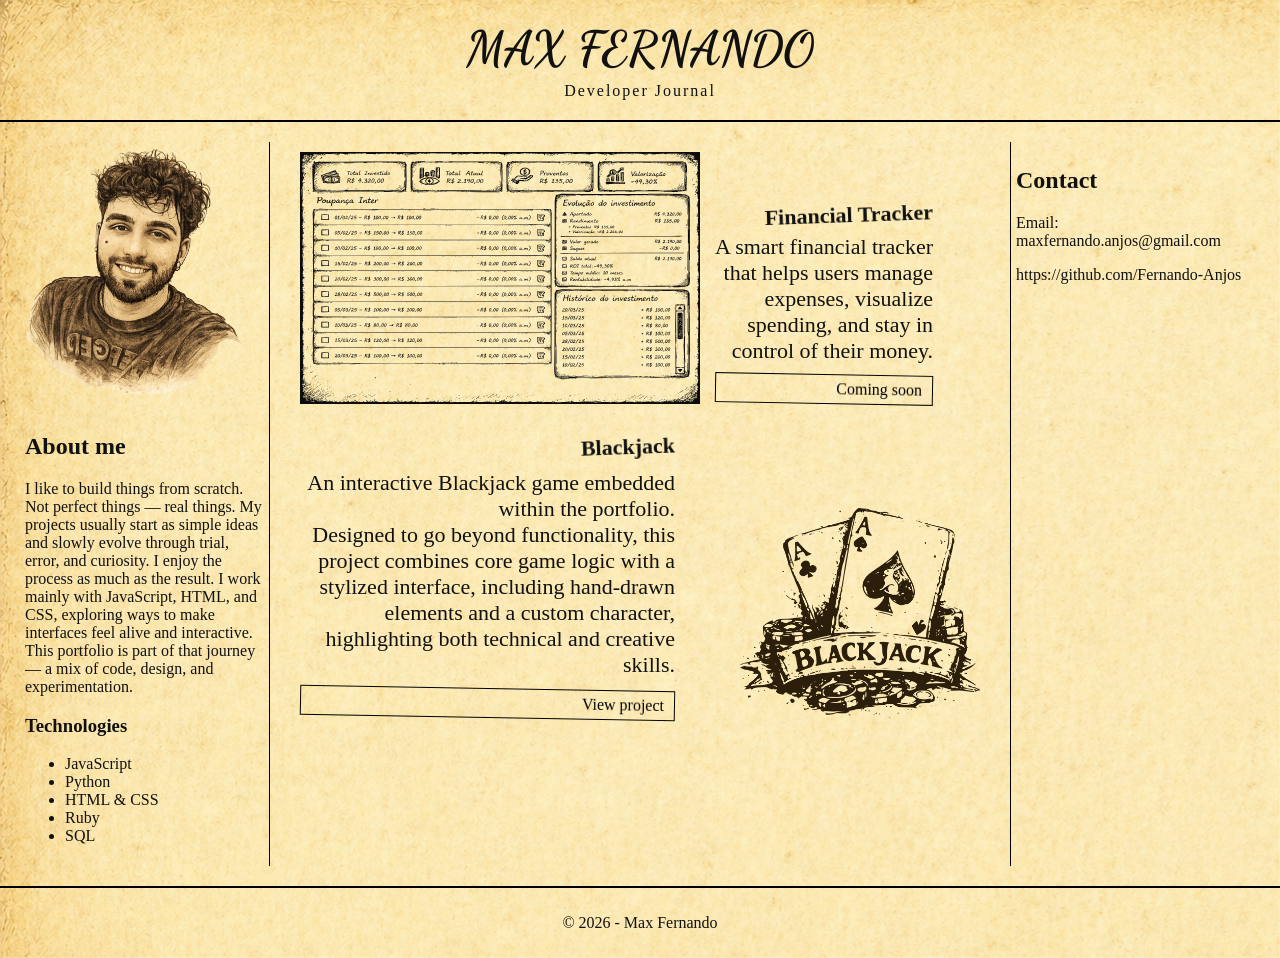
==== index.html @ 3403c09e "fix index filename" ====
<!DOCTYPE html>
<html lang="pt-br">
<head>
  <meta charset="UTF-8" />
  <meta name="viewport" content="width=device-width, initial-scale=1.0"/>
  <title>Seu Nome - Portfólio</title>
  <link href="https://fonts.googleapis.com/css2?family=Dancing+Script&display=swap" rel="stylesheet">
  <link rel="stylesheet" href="assets/css/style.css" />
  <link rel="stylesheet" href="assets/css/card.css" />
</head>
<body>  

  <div id="app">

    <section id="home-screen" class="screen active">
      <header class="header">
        <h1 class="title" >MAX FERNANDO </h1>
        <p>Developer Journal</p>
      </header>

      <main class="container">
        
        <aside class="left">
            <div>
                <img src="assets/images/me3.png" class="me">
            </div>
          <h2>About me</h2>
          <p>I like to build things from scratch. Not perfect things — real things.

            My projects usually start as simple ideas and slowly evolve through trial, error, and curiosity.
            I enjoy the process as much as the result.

            I work mainly with JavaScript, HTML, and CSS, exploring ways to make interfaces feel alive and interactive.

            This portfolio is part of that journey — a mix of code, design, and experimentation.</p>

          <h3>Technologies</h3>
          <ul>
            <li>JavaScript</li>
            <li>Python</li>
            <li>HTML & CSS</li>
            <li>Ruby</li>
            <li>SQL</li>
          </ul>
        </aside>

        <section class="main">

          <section class="projects">
            
            <div class="card">
                <img src="assets/images/dashboard.svg" class="dashboard-img">

                <div class="card-content">
                    <h3>Financial Tracker</h3>

                    <p>A smart financial tracker<br>
                        that helps users manage<br> expenses, 
                        visualize<br> spending, and stay in<br> 
                        control of their money.</p>

                    <a href="#">Coming soon</a>
                </div>
            </div>
            

            <div class="card">          
                <div class="card-content">
                    <h3>Blackjack</h3>
                    <p>An interactive Blackjack game embedded within the portfolio.<br>

                    Designed to go beyond functionality, this project combines core game
                    logic with a stylized interface, including hand-drawn elements and 
                    a custom character, highlighting both technical and creative skills.</p>
                    <a href="#" id="open-blackjack" >View project</a>
                </div>
                
                <img src="assets/images/blackjack5.png" class="blackjack-img">

            </div>

          </section>
        </section>

        <aside class="right">
          <h2>Contact</h2>
          <p>Email: maxfernando.anjos@gmail.com</p>
          <p>https://github.com/Fernando-Anjos</p>
        </aside>

      </main>

      <footer class="footer">
        <p>© 2026 - Max Fernando</p>
      </footer>
    </section>

    <section id="blackjack-screen" class="screen">
      <div id="game-container">
        <div class="table-scene">

          <img src="/assets/images/table2.svg" class="table-image">

          <div id="dealer-hand" class="hand dealer-hand"></div>
          <div id="player-hand" class="hand player-hand"></div>

          <div id="dealer-score" class="score-box dealer-score">

            <img src="assets/images/cards/score.png">

            <div class="score-content">

              <p class="score-label">DEALER</p>
              <div class="score-line"></div>
              <span class="score-number" id="dealer-score-text">18</span>
              
            </div>

          </div>


          <div id="player-score" class="score-box player-score">

            <img src="assets/images/cards/score.png">

            <div class="score-content">

              <p class="score-label">YOU</p>
              <div class="score-line"></div>
              <span class="score-number" id="player-score-text">18</span>

            </div>

          </div>

          <div class="controls">

            <button id="hit" class="game-btn">
              <img src="assets/images/cards/hit.svg">
            </button>

            <button id="stand" class="game-btn">
              <img src="assets/images/cards/stand.svg">
            </button>

            <button id="double" class="btn-double game-btn ">
              <img src="assets/images/cards/double.svg">
            </button>            

          </div> 

          <div id="chip-area-bet">

            <div class="chip-stack-bet" id="stack-bet"></div>

          </div>
          
          <div id="player-area" class="chip-area">

            <div class="chip-stack" id="stack-1"></div>
            <div class="chip-stack" id="stack-2"></div>
            <div class="chip-stack" id="stack-3"></div>
            <div class="chip-stack" id="stack-4"></div>
            <div class="chip-stack" id="stack-5"></div>
            <div class="chip-stack" id="stack-6"></div>

          </div>

          <div id="dealer-area" class="chip-area">

            <div class="chip-stack" id="stack-7"></div>
            <div class="chip-stack" id="stack-8"></div>
            <div class="chip-stack" id="stack-9"></div>
            <div class="chip-stack" id="stack-10"></div>
            <div class="chip-stack" id="stack-11"></div>
            <div class="chip-stack" id="stack-12"></div>

          </div>

          <img id="result-stamp" class="result-stamp">

        </div>

       
      </div>

      <div id="card-viewer">        
        <div id="viewer-card"></div>
      </div>

      
    </section>

    <section id="ending-screen"
      class="screen">
      <div id= "ending-container">
          <div class="ending-book">

            <div class="ending-left">

              <!-- desenho -->

            </div>

            <div class="ending-right">

              <div id="ending-content"></div>

            </div>
          </div>
        </div>

    </section>

    <div id="rapid-pages">

      <div class="rapid-page"></div>
      <div class="rapid-page"></div>
      <div class="rapid-page"></div>
      <div class="rapid-page"></div>

    </div>

    

  </div>

  <audio id="page-sound" src="assets/sounds/page.mp3"></audio>
  <audio id="page-shuffling" src="assets/sounds/pageshuffling.mp3"></audio>

</body>
  <script src="/assets/js/index.js" type="module"></script>
  
</html>
---- assets/css/style.css ----
body {
  margin: 0;
  font-family: "Georgia", serif;  
  color: #111;
}

#app {
  position: relative;
  width: 100%;
  min-height: 100vh;

  perspective: 2000px;

  overflow: hidden;
}

.screen {
  position: absolute;
  inset: 0;

  width: 100%;
  height: 100%;

  backface-visibility: hidden;

  display: none;
}

.screen.active {
  display: block;
}

#home-screen.active {
  display: grid;
}

#blackjack-screen.active {
  display: flex;
  align-items: center;
  justify-content: center;
}

#ending-screen.active {
  display: flex;
  justify-content: center;
  align-items: center;
}

#home-screen {
  z-index: 2;
  background-image: url('/assets/images/oldpaper4.png');
  transform-origin: left center;
  transform-style: preserve-3d;
  transition: transform 1s ease;
  position: relative;
}

#blackjack-screen {
  z-index: 1;
  width: 100vw;
  height: 100vh;
  align-items: center;
  justify-content: center;
  background-image: url('/assets/images/oldpaper4.png');
  background-size: cover;
  background-repeat: no-repeat;
  background-position: center;
  overflow: hidden;
}

#game-container {
  width: 1920px;
  height: 1080px;

  position: relative;

  transform-origin: center center;
}

#home-screen.turn-page {
  transform:
    rotateY(-95deg)
    skewY(-2deg);
}

#home-screen::after {
  content: "";
  position: absolute;
  top: 0;
  right: 0;

  width: 60px;
  height: 100%;

  background:
    linear-gradient(
      to left,
      rgba(0,0,0,0.25),
      transparent
    );

  opacity: 0;
  transition: transform 1s cubic-bezier(.65,.05,.36,1);
  pointer-events: none;
}

#home-screen.turn-page::after {
  opacity: 1;
}


/* Header */
.header {
  text-align: center;
  border-bottom: 2px solid #000;
  padding: 20px;
}

.header h1 {
  margin: 0;
  font-size: 3rem;
}

.header p {
  margin: 5px 0 0;
  letter-spacing: 2px;
  font-size: 16px;
}

.body p {
  margin: 5px 0 0;
  letter-spacing: 2px;
  font-size: 25px;
}

/* Layout principal */
.container {
  display: grid;
  grid-template-columns: 1fr 2fr 1fr;
  gap: 20px;
  padding: 20px;
}

/* Colunas */
.left, .right {
  border-right: 1px solid #000;
  padding: 5px;
}

.right {
  border-left: 1px solid #000;
  border-right: none;
}

/* Conteúdo principal */
.main-content {
  padding: 5px;
}

.highlight {
  border-bottom: 1px solid #000;
  margin-bottom: 20px;
}

/* Projetos */
.projects {
  display: grid;
  gap: 15px;
  width: 700px;
}

.card {
  display: flex;              /* lado a lado */
  align-items: flex-end;      /* joga tudo pra baixo */
  gap: 15px;

  padding: 10px;
}

/* imagem */
.dashboard-img {
  width: 25rem;
  filter: contrast(0.9) brightness(0.95);
}

/* conteúdo */
.card-content {
  display: flex;
  flex-direction: column;
  justify-content: flex-end;
  text-align: right;  /* garante que fique embaixo */
}
/* título estilo rabisco */
.card-content h3 {
  margin: 0;
  font-size: 22px;
  transform: rotate(-2deg);
}

/* texto */
.card-content p {
  margin: 5px 0;
  font-size: 22px;
}

/* botão estilo desenhado */
.card-content a {
  display: inline-block;
  margin-top: 5px;
  padding: 5px 10px;
  border: 1px solid #000;
  text-decoration: none;
  color: #000;

  background: transparent;
  transform: rotate(1deg);
}

/* Footer */
.footer {
  text-align: center;
  border-top: 2px solid #000;
  padding: 10px;
}


/* Left side */
.me{
  width: 100%;
  object-fit: contain;
  pointer-events: none;
}

.title{
  font-family: 'Dancing Script', cursive;
}

.body{ 
  font-family: 'Poppins', sans-serif;
}

.blackjack-img{
  width: 15rem;
  margin-left: 50px;
}

.center-area {
  position: relative;
  width: 100%;
  height: 100%;
}

.suit {
  position: absolute;
  transform: translate(-50%, -50%);
}

.table-scene{
  position: absolute;
  perspective: 1000px;
  width: 100%;
  height: 100%;
}

.table-image {
  position: absolute;
  inset: 0;
  width: 1400px;
  object-fit: contain;
  z-index: 0;
  pointer-events: none;
}

.hand {
  position: absolute;
  display: flex;
  gap: 10px;
  transform: translateX(-50%);
  z-index: 2;
}

.player-hand {
  transform: translateX(-50%) rotateX(15deg);
  position: absolute;
  left: 500px;
  bottom: 100px;
}

.dealer-hand {
  left: 400px;
  top: 500px;
  transform:
    translateX(-50%)
    rotateX(30deg)
    scale(0.7);
  
}

.hand {
  align-items: center;
}


.controls {
  position: absolute;
  display: flex;
  flex-direction: column;
  align-items: center;
  left: 1430px;
  bottom: 120px;
}


.game-btn {
  background: transparent;
  border: none;
  padding: 0;

  cursor: pointer;
}

.game-btn img {
  width: 80px;
  display: block;
  transition: transform 0.15s;
}

.btn-double img{
  width: 130px;
}

.game-btn:hover img {
  filter:
    brightness(1.05)
    drop-shadow(0 0 8px rgba(120, 90, 40, 0.4));
}

.game-btn:active img {
  transform: scale(0.96);
}

.chip-stack img {
  height: 30px;
}
---- assets/css/card.css ----
#table {
  display: flex;
  gap: 16px;
  padding: 20px;
  align-items: center;
  justify-content: center;
}

.card-deck {
  width: 4rem;
  height: 7rem;
  background: transparent;
  position: relative;
  padding: 30px;
}

.card-deck-bg {
  position: absolute;
  inset: 0;

  width: 100%;
  height: 100%;

  object-fit: contain;
}



.card-deck:hover {
  transform: translateY(-5px);
  transition: 0.2s;
}

.corner {
  position: absolute;
  font-size: 14px;
  line-height: 1;
  
}

.top {
  top: 6px;
  left: 8px;
}

.bottom {
  bottom: 6px;
  right: 8px;
  transform: rotate(180deg);
}

.corner.top {
  top: 6px;
  left: 8px;
}

.corner.bottom {
  bottom: 6px;
  right: 8px;
  transform: rotate(180deg);
}

.center-area {
  position: absolute;
  inset: 0;
}


.suit-svg {
  width: 1rem;
  height: 1rem;
  object-fit: contain;
}

.suit.top {
  top: 15%;
  left: 50%;
  transform: translate(-50%, -50%);
}

.rank-svg,
.corner-suit-svg {
  display: block;
}

.corner-suit-svg{
  width: 1rem;
  height: 1rem;
  object-fit: contain;
}
.rank-svg{
  width: 1rem;
  height: 1rem;
  object-fit: contain;

}

.suit.bottom {
  bottom: 15%;
  left: 50%;
  transform: translate(-50%, 50%);
}

.corner {
  display: flex;
  flex-direction: column;
  gap: 0.15rem;
}

.card-deck {
  transition: transform 0.6s;
  transform-style: preserve-3d;

  position: relative;
}

.hidden-card {
  backface-visibility: hidden;
}

.flip-card {
  position: absolute;

  top: 0;
  left: 0;

  backface-visibility: hidden;
}

@keyframes dealCard {
  from {
    opacity: 0;
    transform: translateY(-20px) scale(0.8);
  }

  to {
    opacity: 1;
    transform: translateY(0) scale(1);
  }
}

.card-deck {
  animation: dealCard 0.25s ease;
}

.face-art {
  position: absolute;

  width: 80%;
  height: 90%;

  top: 50%;
  left: 50%;

  transform: translate(-50%, -50%);

  object-fit: contain;
}

#card-viewer {
  position: fixed;
  inset: 0;

  width: 100vw;
  height: 100vh;

  display: none;

  justify-content: center;
  align-items: center;

  background:
  radial-gradient(
    circle,
    rgba(255,255,255,0.06) 0%,
    rgba(0,0,0,0.45) 70%
  );

  backdrop-filter: blur(4px);

  z-index: 9999;

  transform: scale(2.7);
}

.viewer-card {
  transform-style: preserve-3d;
}

.score-box {
  position: absolute;

  width: 220px;
  height: 220px;
}

.dealer-score {
  top: 100px;
  left: 220px;
}

.player-score {
  left: -100px;
  bottom: 100px;
}

.score-box span {
  position: absolute;
  inset: 0;

  display: flex;
  align-items: center;
  justify-content: center;

  font-size: 2rem;
  font-weight: bold;
}

.score-box img {
  width: 100%;
  height: 100%;
  object-fit: contain;
  pointer-events: none;
}

.score-content {
  position: absolute;
  inset: 0;

  display: flex;
  flex-direction: column;

  align-items: center;

  padding-top: 55px;
}

.score-label {
  font-size: 0.8rem;
  letter-spacing: 2px;

  margin-bottom: 6px;
}

.score-line {
  width: 50%;
  height: 2px;

  background: rgba(0,0,0,0.5);

  margin-bottom: 10px;
}

.score-number {
  font-size: 2rem;
  font-weight: bold;
}


.chip-area {
  position: absolute;
  display: flex;  
}

#player-area{
  width: 350px;
  left: 700px;
  bottom: 90px;  
}

#dealer-area{
  width: 300px;
  left: 850px;
  top: 520px;
  transform: scale(0.9);  
}

.chip-stack {
  position: relative;
  width: 70px;
  height: 50px;
}

.chip {
  position: absolute;
  width: 70px;
  left: 0;
  transition: 0.3s;
}

#chip-area-bet {
  position: absolute;

  width: 60px;
  height: 100px;
  transform:
    rotateX(55deg)
    rotateZ(-10deg);
  left: 680px;
  bottom: 140px;
}

#stack-bet {
  position: relative;
  

  width: 100%;
  height: 100%;
}

.bet-chip {
  position: absolute;

  height: 28px;
  transform:
    perspective(800px)
    rotateX(55deg)
    rotateZ(-8deg);

  left: 50%;
  top: 50%;

  transform-origin: center;
}

.result-stamp {
  position: absolute;

  width: 600px;

  left: 50%;
  top: 50%;

  transform:
    translate(-50%, -50%)
    scale(0.2)
    rotate(-12deg);

  opacity: 0;

  pointer-events: none;

  z-index: 50;

  transition:
    transform 0.25s ease-out,
    opacity 0.25s;
}

.result-stamp.show {
  opacity: 1;

  transform:
    translate(-50%, -50%)
    scale(1)
    rotate(-8deg);
}

.game-btn.disabled {
  opacity: 0.45;
  cursor: not-allowed;
  filter: grayscale(0.3);
}

.rapid-page {

  position: absolute;

  width: 100%;
  height: 100%;

  transform-origin: left center;

  animation: rapidFlip 0.4s ease forwards;
}

.rapid-page:nth-child(1) {
  animation-delay: 0s;
}

.rapid-page:nth-child(2) {
  animation-delay: 0.08s;
}

.rapid-page:nth-child(3) {
  animation-delay: 0.16s;
}

.rapid-page:nth-child(4) {
  animation-delay: 0.24s;
}


#rapid-pages {
  position: fixed;
  inset: 0;
  pointer-events: none;
  z-index: 9999;
  display: none;
}

@keyframes rapidFlip {

  0% {
    transform: rotateY(0deg);
  }

  100% {
    transform: rotateY(-180deg);
  }
}

#ending-container {

  width: 1920px;
  height: 1080px;
  position: relative;
  transform-origin: center center;
}

.ending-book::before {

  content: "";
  position: absolute;
  left: 50%;
  top: 0;
  transform: translateX(-50%);
  width: 80px;
  height: 100%;

  background:
    radial-gradient(
      ellipse at center,
      rgba(0,0,0,0.35) 0%,
      rgba(0,0,0,0.15) 35%,
      transparent 70%
    );

  pointer-events: none;
}

.ending-book {

  position: absolute;
  inset: 0;
  display: flex;
  width: 100%;
  height: 100%;
  background-image:
    url('/assets/images/oldpaper4.png');

  background-size: contain;
}

.ending-left,
.ending-right {

  position: relative;
}

.ending-left::after {

  content: "";

  position: absolute;

  top: 5%;
  right: 0;

  width: 1px;
  height: 90%;

  background:
    rgba(0,0,0,0.08);
}

.ending-left {
  flex: 1;
  display: flex;
  align-items: center;
  justify-content: center;
  background:
    linear-gradient(
      to right,
      rgba(255,255,255,0.08),
      transparent 20%
    );
  
  transform: perspective(2000px)
  rotateY(2deg);
}

.ending-right {

  flex: 1;
  padding: 80px;
  display: flex;
  align-items: center;
  
  background:
    linear-gradient(
      to left,
      rgba(255,255,255,0.08),
      transparent 20%
    );  
  transform: perspective(2000px)
  rotateY(-2deg);
}

#ending-content {

  width: 70%;

  font-size: 42px;

  line-height: 1.8;

  transform: rotate(-0.4deg);
}
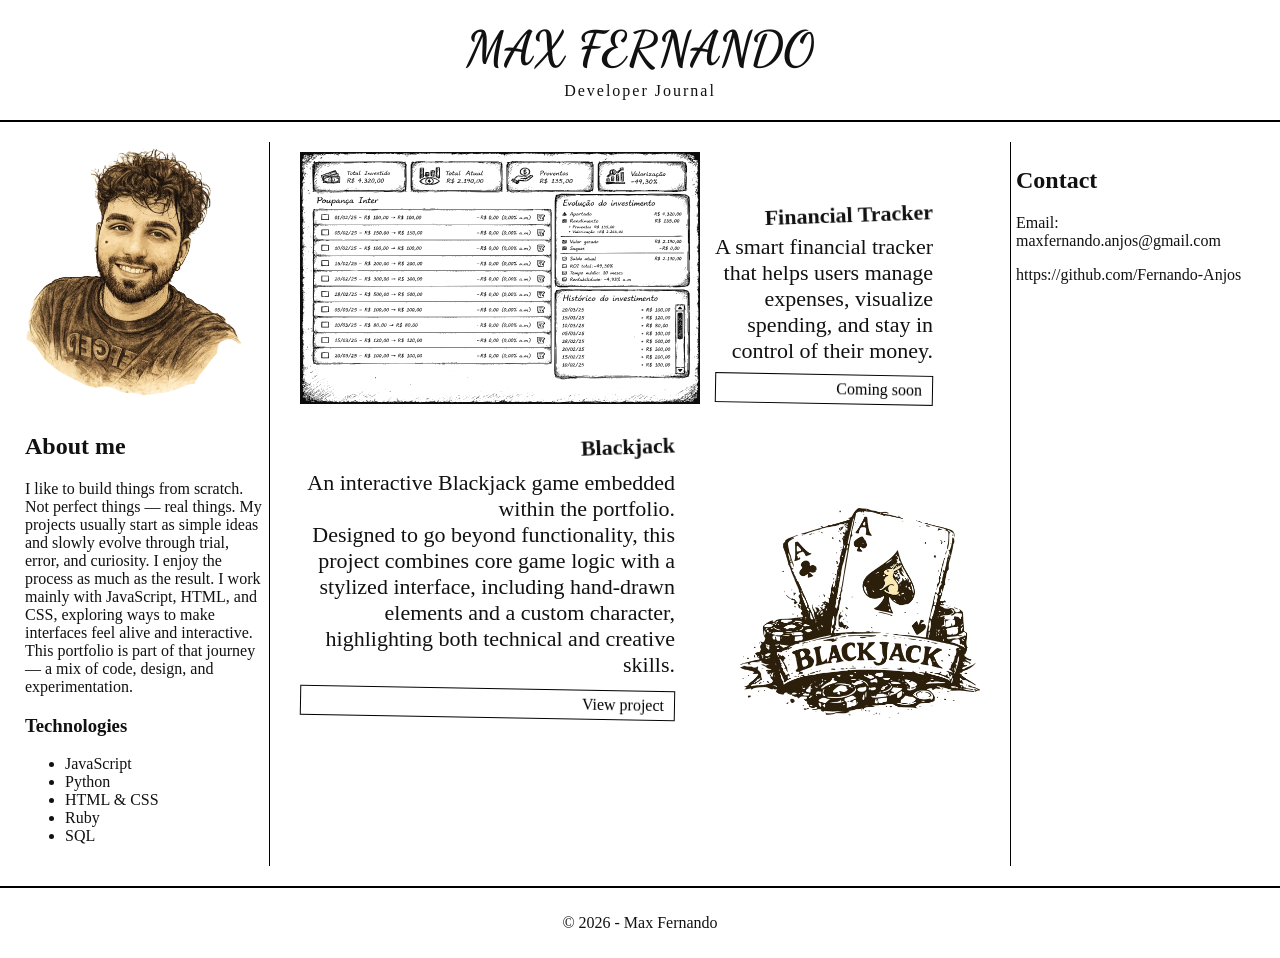
==== commit 1d248c5e: "fix assets for github pages and delete unused imgs" ====
--- a/index.html
+++ b/index.html
@@ -225,10 +225,10 @@
 
   </div>
 
-  <audio id="page-sound" src="assets/sounds/page.mp3"></audio>
-  <audio id="page-shuffling" src="assets/sounds/pageshuffling.mp3"></audio>
+  <audio id="page-sound" src="./assets/sounds/page.mp3"></audio>
+  <audio id="page-shuffling" src="./assets/sounds/pageshuffling.mp3"></audio>
 
 </body>
-  <script src="/assets/js/index.js" type="module"></script>
+  <script src="./assets/js/index.js" type="module"></script>
   
 </html>
--- a/assets/css/style.css
+++ b/assets/css/style.css
@@ -48,7 +48,7 @@
 
 #home-screen {
   z-index: 2;
-  background-image: url('/assets/images/oldpaper4.png');
+  background-image: url('./assets/images/oldpaper4.png');
   transform-origin: left center;
   transform-style: preserve-3d;
   transition: transform 1s ease;
@@ -61,7 +61,7 @@
   height: 100vh;
   align-items: center;
   justify-content: center;
-  background-image: url('/assets/images/oldpaper4.png');
+  background-image: url('./assets/images/oldpaper4.png');
   background-size: cover;
   background-repeat: no-repeat;
   background-position: center;
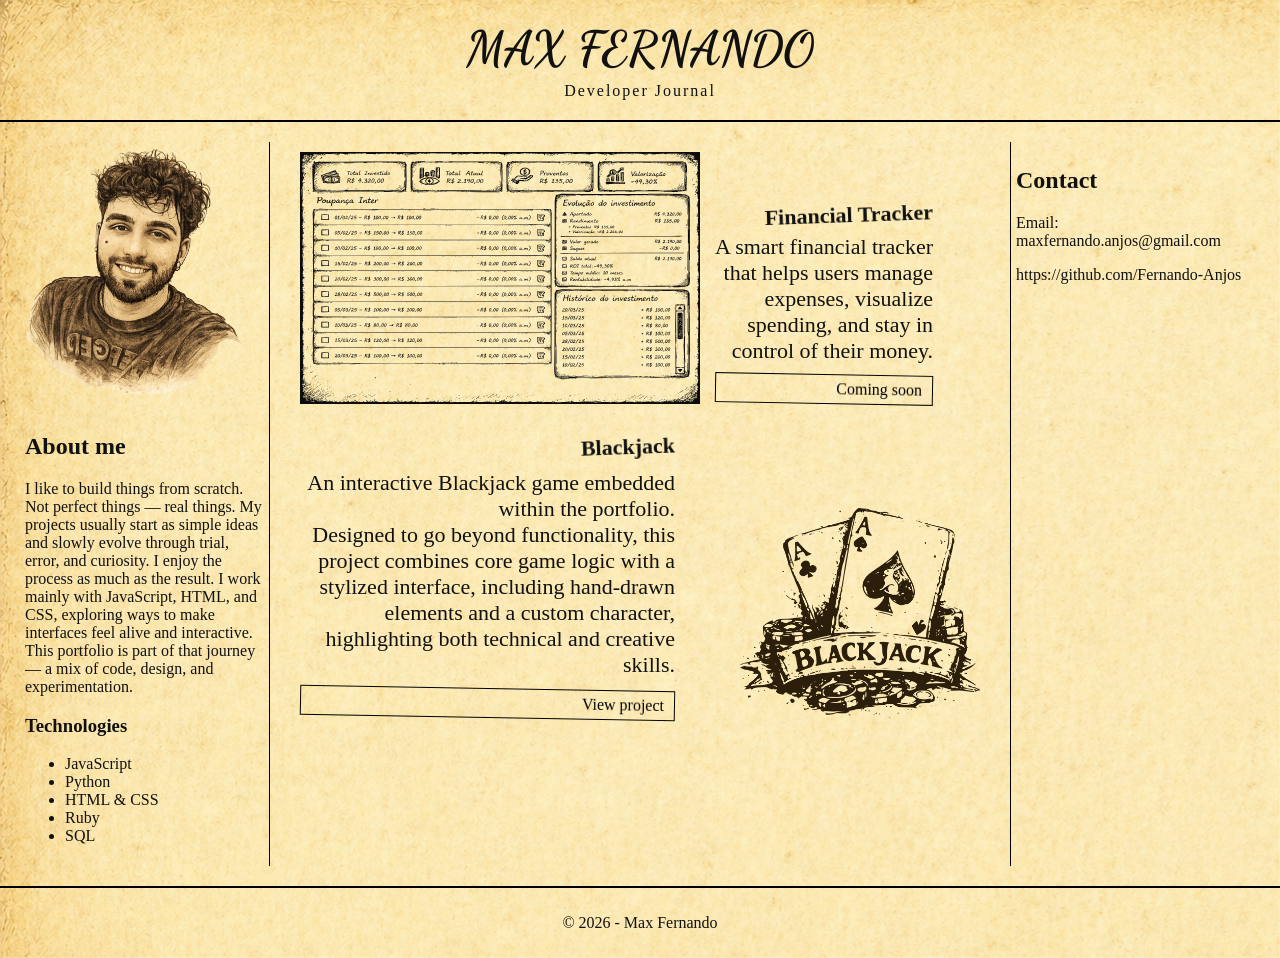
==== commit 9bfabd2a: "fix names" ====
--- a/index.html
+++ b/index.html
@@ -3,7 +3,7 @@
 <head>
   <meta charset="UTF-8" />
   <meta name="viewport" content="width=device-width, initial-scale=1.0"/>
-  <title>Seu Nome - Portfólio</title>
+  <title>Max Fernando - Portfólio</title>
   <link href="https://fonts.googleapis.com/css2?family=Dancing+Script&display=swap" rel="stylesheet">
   <link rel="stylesheet" href="assets/css/style.css" />
   <link rel="stylesheet" href="assets/css/card.css" />
--- a/assets/css/style.css
+++ b/assets/css/style.css
@@ -48,7 +48,7 @@
 
 #home-screen {
   z-index: 2;
-  background-image: url('./assets/images/oldpaper4.png');
+  background-image: url("../images/oldpaper4.png");
   transform-origin: left center;
   transform-style: preserve-3d;
   transition: transform 1s ease;
@@ -61,7 +61,7 @@
   height: 100vh;
   align-items: center;
   justify-content: center;
-  background-image: url('./assets/images/oldpaper4.png');
+  background-image: url("../images/oldpaper4.png");
   background-size: cover;
   background-repeat: no-repeat;
   background-position: center;
